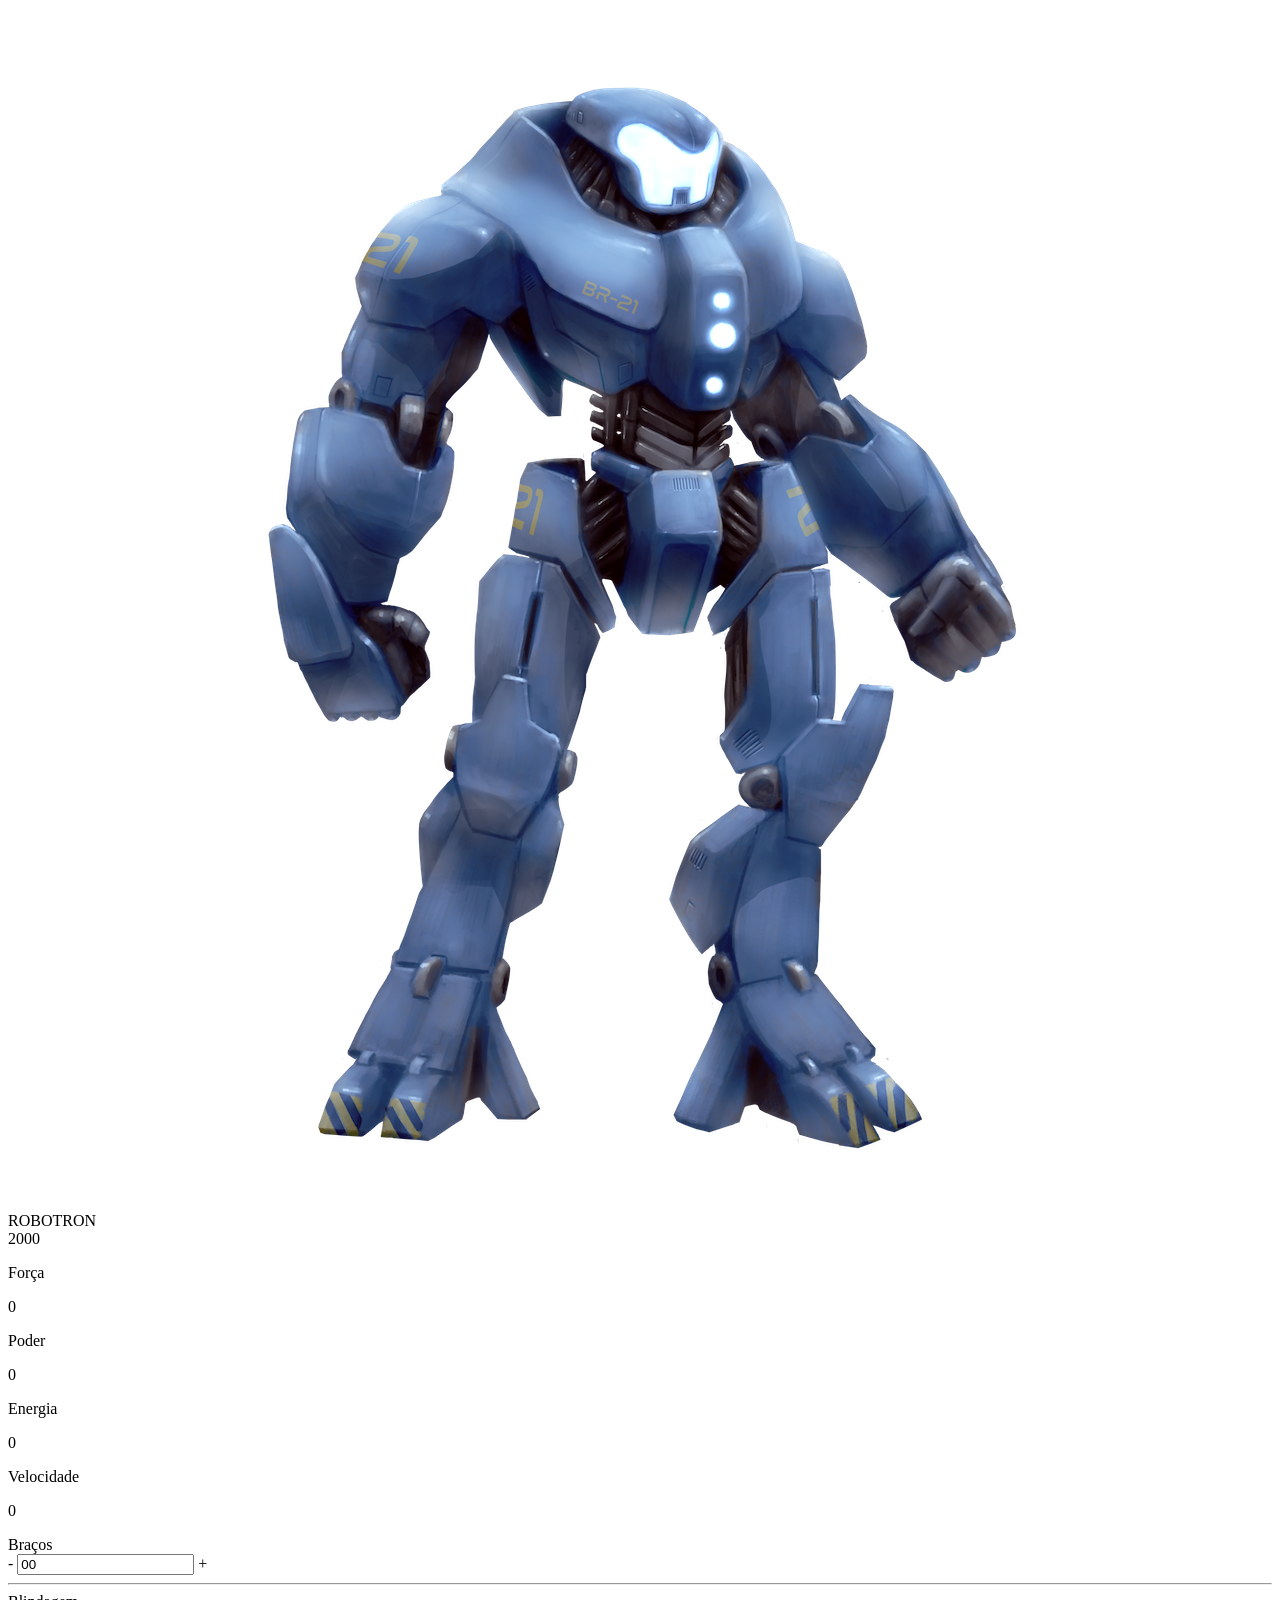
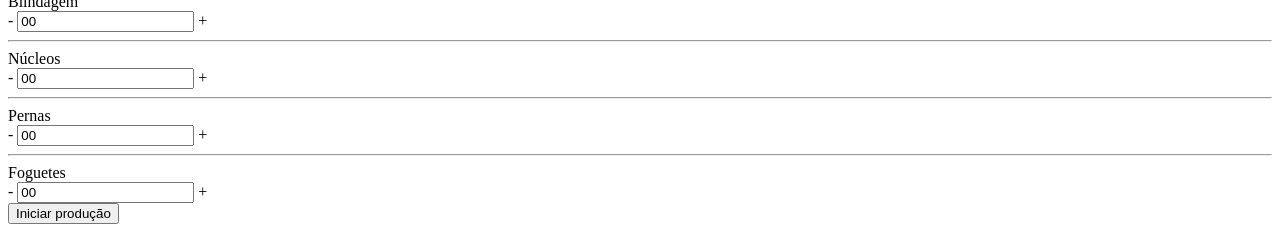
==== JavaScript a linguagem da Web/JavaScript - Manipulando o DOM/Robotron/index.html @ 281fccfc "Manipulando o DOM" ====
<!DOCTYPE html>
<html lang="en">
<head>
    <meta charset="UTF-8">
    <meta http-equiv="X-UA-Compatible" content="IE=edge">
    <meta name="viewport" content="width=device-width, initial-scale=1.0">
    <link rel="shortcut icon" type="image/jpg" href="img/favicon.ico"/>
    <title>Robotron 2000</title>

    <link rel="stylesheet" href="css/style.css">
    <link rel="preconnect" href="https://fonts.googleapis.com">
    <link rel="preconnect" href="https://fonts.gstatic.com" crossorigin>
    <link href="https://fonts.googleapis.com/css2?family=Teko:wght@300;500&display=swap" rel="stylesheet"> 

</head>
<body>
    <main>
        <section class="robotron">
            <img class="robo" src="img/robotron.png" alt="Robotron" id="robotron">
            <figcaption class="titulo">ROBOTRON <br>2000</figcaption>
        </section>

        <section class="box estatisticas">
            <div class="estatistica">
                <p class="estatistica-titulo">Força</p>
                <div class="estatistica-valor">
                    <p class="estatistica-numero" data-estatistica="forca">0</p>
                </div>
            </div>
            <div class="estatistica">
                <p class="estatistica-titulo">Poder</p>
                <div class="estatistica-valor">
                    <p class="estatistica-numero" data-estatistica="poder">0</p>
                </div>
            </div>
            <div class="estatistica">
                <p class="estatistica-titulo">Energia</p>
                <div class="estatistica-valor">
                    <p class="estatistica-numero" data-estatistica="energia">0</p>
                </div>
            </div>
            <div class="estatistica">
                <p class="estatistica-titulo">Velocidade</p>
                <div class="estatistica-valor">
                    <p class="estatistica-numero" data-estatistica="velocidade">0</p>
                </div>
            </div>
        </section>

        <section class="equipamentos">
            <form action="" class="montador">
                <div class="box montador-conteudo">
                    <div class="peca">
                        <label for="" class="peca-titulo">Braços</label>
                        <div class="controle">
                            <buttom class="controle-ajuste" data-controle="-" data-peca="bracos">-</buttom>
                            <input type="text" class="controle-contador" value="00" data-contador>
                            <buttom class="controle-ajuste" data-controle="+" data-peca="bracos">+</buttom>
                        </div>
                    </div>
                    <hr class="linha">
                    <div class="peca">
                        <label for="" class="peca-titulo">Blindagem</label>
                        <div class="controle">
                            <buttom class="controle-ajuste" data-controle="-" data-peca="blindagem">-</buttom>
                            <input type="text" class="controle-contador" value="00" data-contador>
                            <buttom class="controle-ajuste" data-controle="+" data-peca="blindagem">+</buttom>
                        </div>
                    </div>
                    <hr class="linha">
                    <div class="peca">
                        <label for="" class="peca-titulo">Núcleos</label>
                        <div class="controle">
                            <buttom class="controle-ajuste" data-controle="-" data-peca="nucleos">-</buttom>
                            <input type="text" class="controle-contador" value="00" data-contador>
                            <buttom class="controle-ajuste" data-controle="+" data-peca="nucleos">+</buttom>
                        </div>
                    </div>
                    <hr class="linha">
                    <div class="peca">
                        <label for="" class="peca-titulo">Pernas</label>
                        <div class="controle">
                            <buttom class="controle-ajuste" data-controle="-" data-peca="pernas">-</buttom>
                            <input type="text" class="controle-contador" value="00" data-contador>
                            <buttom class="controle-ajuste" data-controle="+" data-peca="pernas">+</buttom>
                        </div>
                    </div>
                    <hr class="linha">
                    <div class="peca">
                        <label for="" class="peca-titulo">Foguetes</label>
                        <div class="controle">
                            <buttom class="controle-ajuste" data-controle="-" data-peca="foguetes">-</buttom>
                            <input type="text" class="controle-contador" value="00" data-contador>
                            <buttom class="controle-ajuste" data-controle="+" data-peca="foguetes">+</buttom>
                        </div>
                    </div>
                </div>
                <input type="submit" value="Iniciar produção" class="producao" id="producao">
            </form>
        </section>
    </main>

    <script src="js/main.js"></script>

</body>
</html>
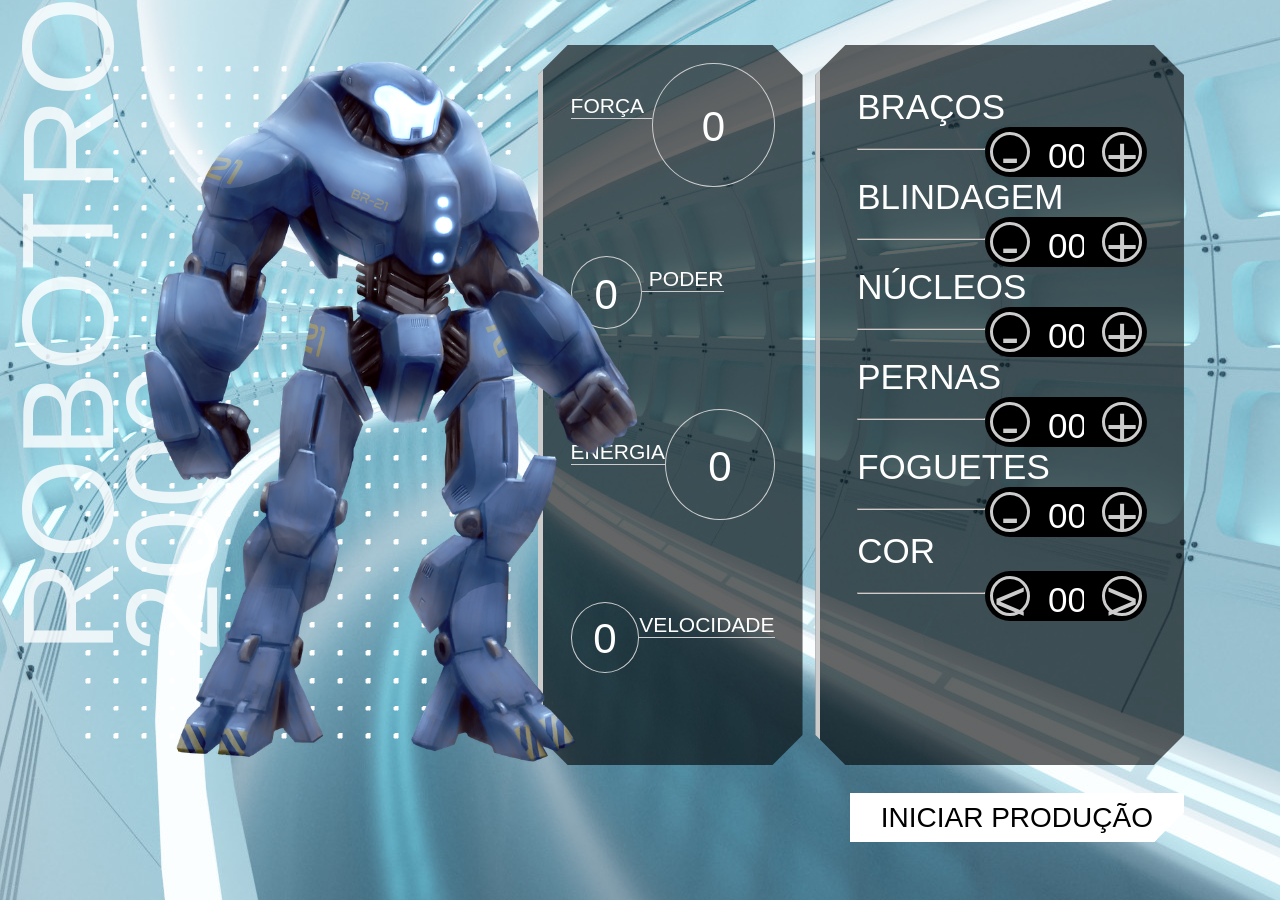
==== commit e909f449: "Mudança de Cor do Robotron Arquivos de cores e implementação da funcionalidade de mudança de cor." ====
--- a/JavaScript a linguagem da Web/JavaScript - Manipulando o DOM/Robotron/index.html
+++ b/JavaScript a linguagem da Web/JavaScript - Manipulando o DOM/Robotron/index.html
@@ -94,6 +94,16 @@
                             <buttom class="controle-ajuste" data-controle="+" data-peca="foguetes">+</buttom>
                         </div>
                     </div>
+                    <hr class="linha">
+                    <div class="peca">
+                        <label for="" class="peca-titulo">Cor</label>
+                        <div class="controle">
+                            <buttom class="controle-ajuste" data-controle="-" data-peca="cores">&lt;</buttom>
+                            <input type="text" class="controle-contador" value="00" data-contador>
+                            <buttom class="controle-ajuste" data-controle="+" data-peca="cores">&gt;</buttom>
+                        </div>
+                    </div>
+                    <hr class="linha">
                 </div>
                 <input type="submit" value="Iniciar produção" class="producao" id="producao">
             </form>
--- a/JavaScript a linguagem da Web/JavaScript - Manipulando o DOM/Robotron/css/style.css
+++ b/JavaScript a linguagem da Web/JavaScript - Manipulando o DOM/Robotron/css/style.css
@@ -0,0 +1,233 @@
+:root {
+    --main-cinza: #CCCCCC;
+    --main-branco: #FFFFFF;
+    --main-preto: #000000;
+}
+
+* {
+    box-sizing: border-box;
+}
+
+body {
+    background: url(../img/fundo.jpg);
+    background-position: center center;
+    background-size: cover cover;
+    padding: 0;
+    margin: 0;
+    font-weight: 300;
+}
+
+body, input {
+    font-family: 'Teko', sans-serif;
+}
+
+main {
+    width: 80vw;
+    height: 80vh;
+    margin: 10vh 8vw 10vh 12vw;
+    display: flex;
+    gap: 1vw;
+}
+
+.robotron {
+    background: url(../img/estrutura.png) no-repeat;
+    background-position: center center;
+    margin: 0;
+    flex-basis: 40%;
+    position: relative;
+}
+
+.robo {
+    height: 110%;
+    z-index: 1;
+    position: absolute;
+    left: -20%;
+    top: -5%;
+}
+
+.titulo {
+    transform: rotate(180deg);
+    font-weight: 500;
+    font-size: 130px;
+    position: absolute;
+    bottom: 7rem;
+    left: -3rem;
+    line-height: 0.8;
+    writing-mode: vertical-rl;
+    text-orientation: mixed;
+    color: rgba(255,255,255,0.8)
+}
+
+.box {
+    background: rgba(0,0,0,0.6);
+    clip-path: polygon(calc(100% - 30px) 0, 100% 30px, 100% calc(100% - 30px), calc(100% - 30px) 100%, 30px 100%, 0 calc(100% - 30px), 0 30px, 30px 0);
+    border-left: 5px solid var(--main-cinza);
+    height: 100%;
+}
+
+/****************************** Equipamentos *****/
+
+.equipamentos {
+    flex-basis: 32%;
+}
+
+.montador {
+    height: 100%;
+}
+
+.montador-conteudo {
+    padding: 2em 10%;
+}
+
+.peca {
+    padding: 1em 0;
+}
+
+.peca-titulo {
+    color: var(--main-branco);
+    text-transform: uppercase;
+    font-size: 2.5em;
+}
+
+.controle {
+    background: var(--main-preto);
+    border-radius: 25px;
+    float: right;
+    display: inline-flex;
+    padding: 5px;
+    align-items: center;
+    align-self: flex-end;
+}
+
+.controle-contador {
+    width: 40px;
+    height: 35px;
+    background: none;
+    border: 0;
+    margin: 0 1rem;
+    color: var(--main-branco);
+    text-align: center;
+    font-size: 2.5em;
+    display: inline-flex;
+    align-items: center;
+    padding-top: 8px;
+}
+
+.controle-ajuste {
+    display: inline-block;
+    width: 40px;
+    height: 40px;
+    line-height: 44px;
+    border-radius: 50%;
+    color: var(--main-cinza);
+    font-size: 4em;
+    background: var(--main-preto);
+    text-align: center;
+    border: 3px solid var(--main-cinza);
+    cursor: pointer;
+}
+
+.linha {
+    border-color: var(--main-cinza);
+}
+
+.producao {
+    margin-top: 1em;
+    font-size: 2em;
+    text-transform: uppercase;
+    padding: 0.2em 1em;
+    float: right;
+    border: 3px solid var(--main-branco);
+    background: var(--main-branco);
+    clip-path: polygon(100% 0, 100% calc(100% - 30px), calc(100% - 30px) 100%, 0 100%, 0 0);
+    cursor: pointer;
+}
+
+.producao:hover {
+    background: var(--main-preto);
+    color: var(--main-branco)
+}
+
+
+
+/****************************** Estatísticas *****/
+.estatisticas {
+    flex-basis: 23%;
+    padding: 2em 2em 0;
+}
+
+.estatistica {
+    color: var(--main-branco);
+    display: flex;
+    align-items: flex-start;
+    height: 25%;
+}
+
+.estatistica-titulo {
+    font-size: 1.5em;
+    border-bottom: 1px solid var(--main-cinza);
+    flex-basis: 40%;
+    text-transform: uppercase;
+    order: 1
+}
+
+.estatistica-valor {
+    flex-basis: 60%;
+    position: relative;
+    margin: 10px 0 0;
+    order: 2;
+    margin: -10px 0 0;
+}
+
+.estatistica-valor::after {
+    content: "";
+    display: block;
+    padding-bottom: 100%;
+    border: 1px solid var(--main-cinza);
+    border-radius: 50%;
+}
+
+.estatistica-numero {
+    position: absolute;
+    top: 50%;
+    transform: translateY(-46%);
+    width: 100%;
+    line-height: 100%;
+    text-align: center;
+    font-size: 3em;
+    margin: 0;
+}
+
+.estatistica:nth-child(2n) .estatistica-titulo {
+    order: 2;
+    text-align: right;
+}
+
+.estatistica:nth-child(2n) .estatistica-valor {
+    order: 1;
+    flex-basis: 35%;
+    margin: 10px 0 0;
+}
+
+@media screen and (max-width: 1600px) {
+    body { 
+        font-size: 14px;
+    }
+    main {
+        width: 90vw;
+        height: 80vh;
+        margin: 5vh auto;
+    }
+}
+
+@media screen and (max-width: 1200px) {
+    body { 
+        font-size: 13px;
+    }
+
+    main {
+        width: 96vw;
+        height: 80vh;
+        margin: 10vh auto;
+    }
+}
